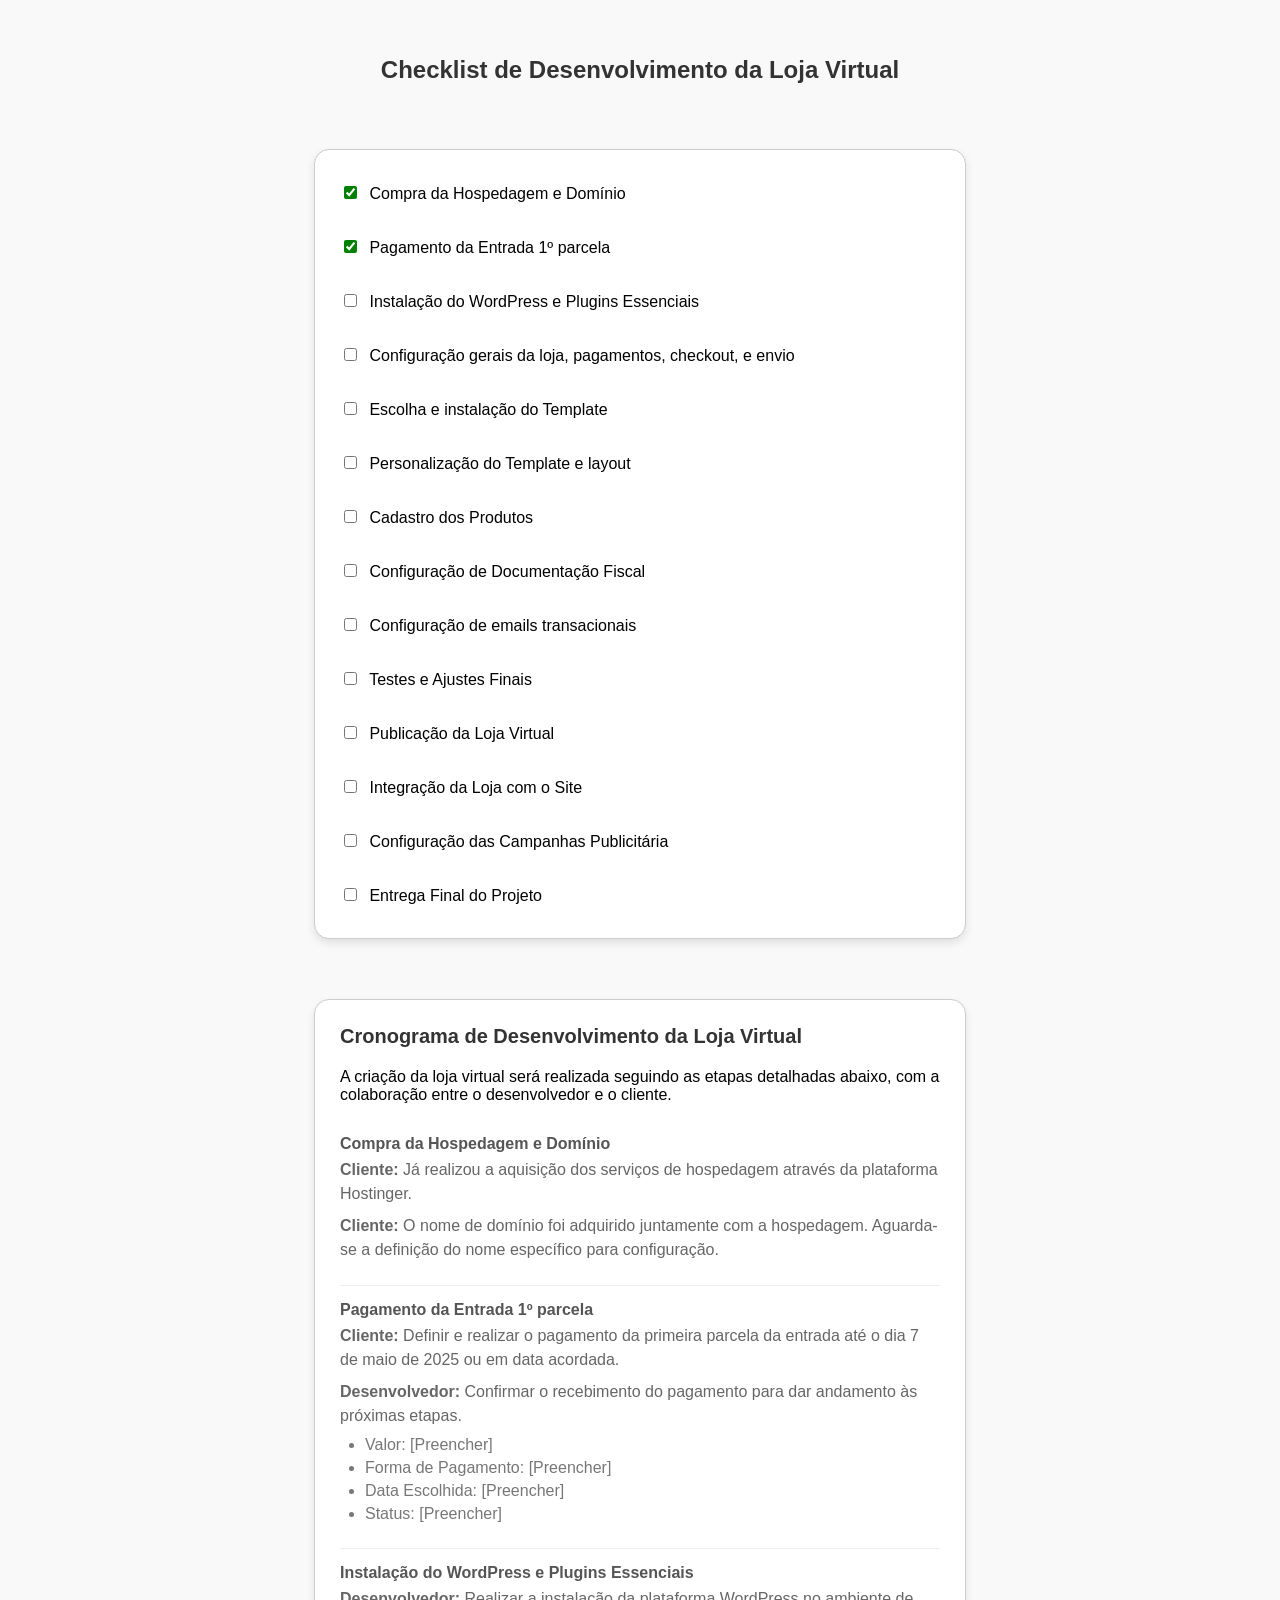
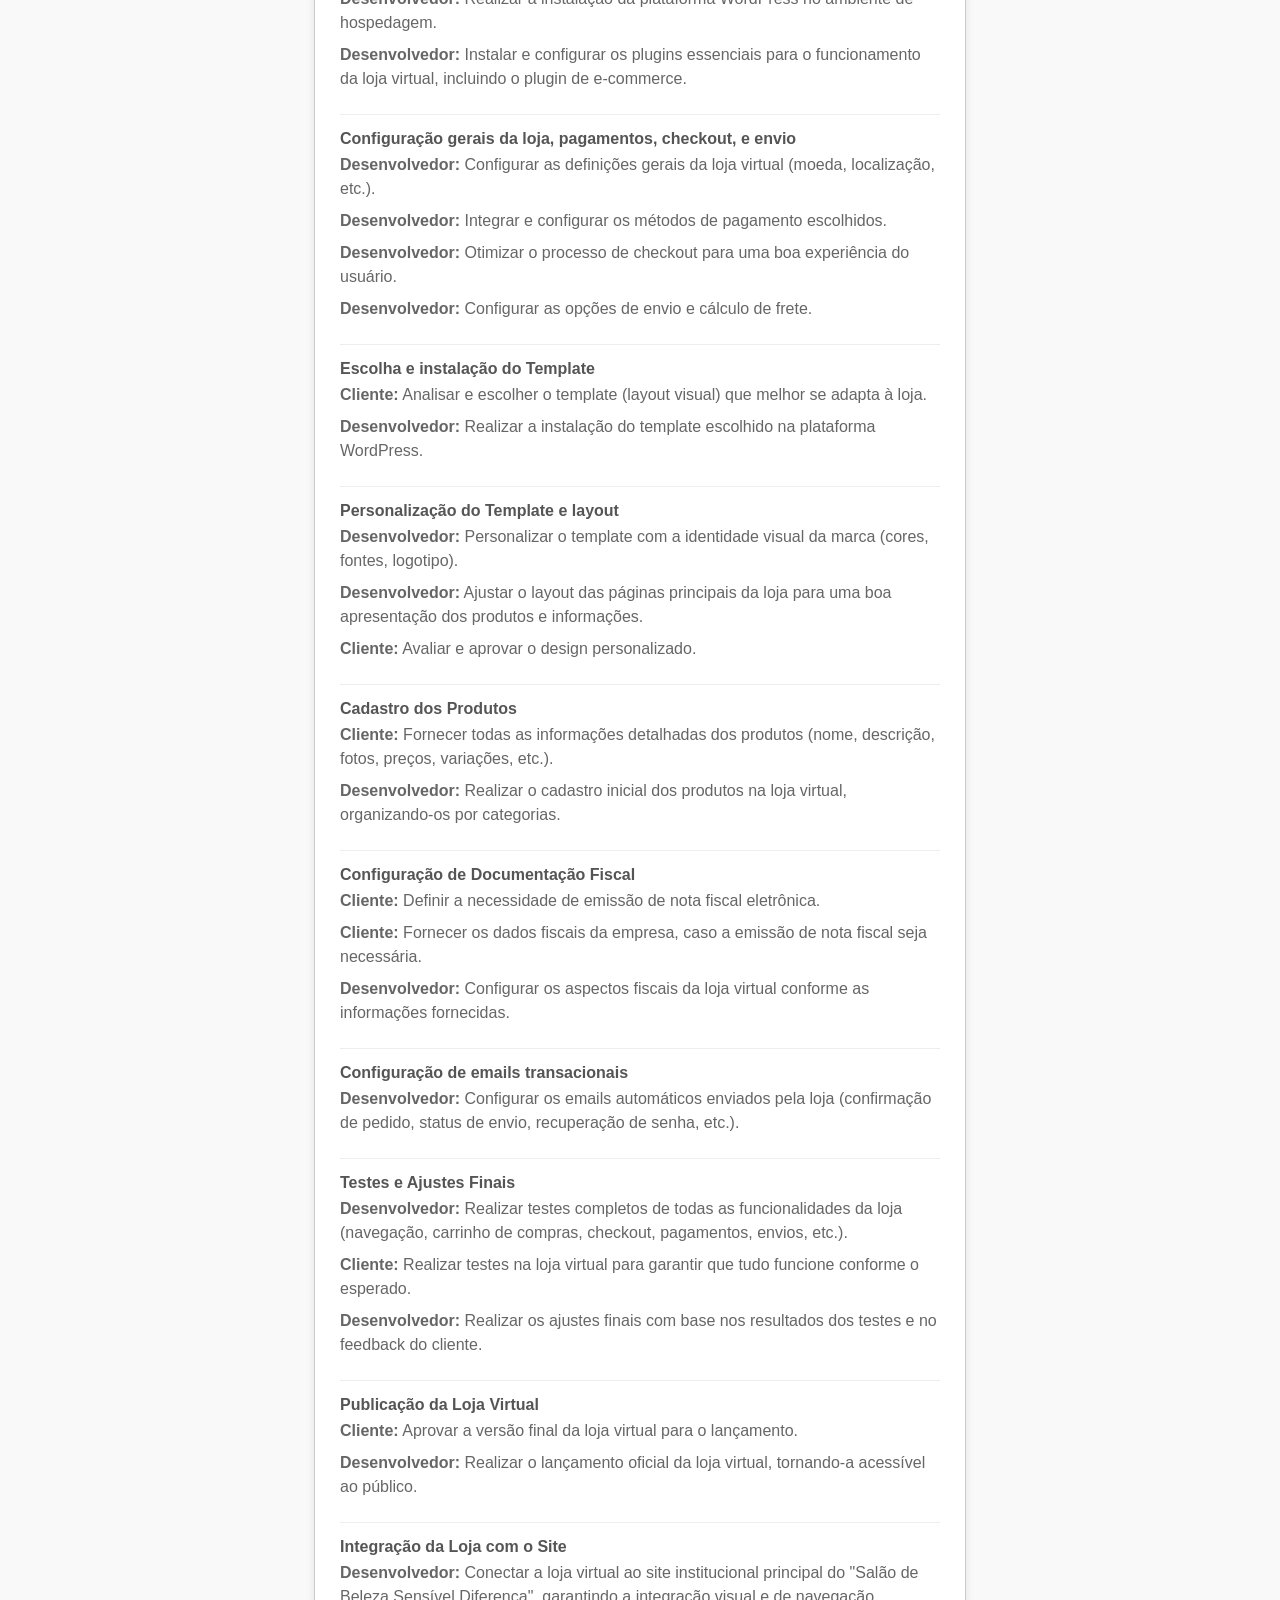
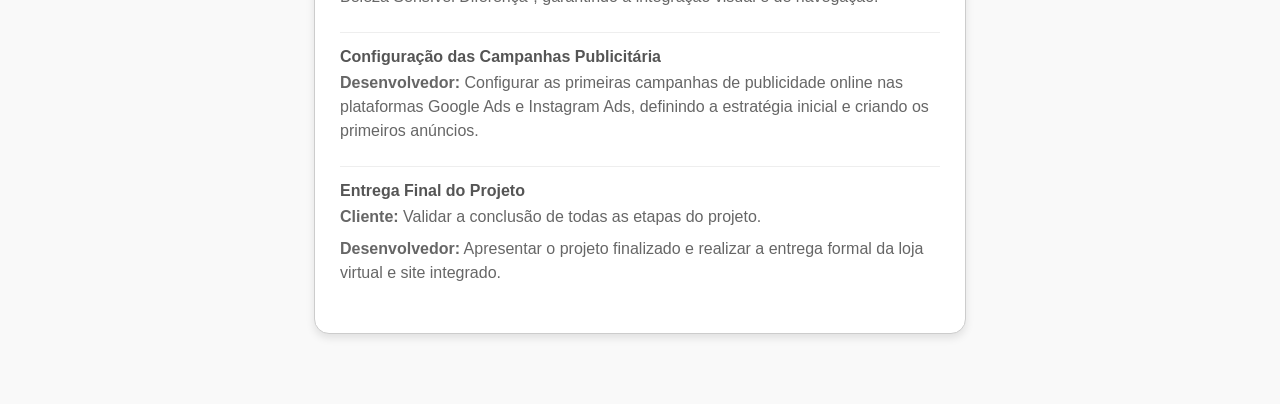
==== checklist-proposta-servico/checklist-salao-sd.html @ 5f2c0a48 "subindo a prop. de serviço da duda calçados" ====
<!DOCTYPE html>
<html lang="pt-BR">
<head>
    <meta charset="UTF-8">
    <meta name="viewport" content="width=device-width, initial-scale=1.0">
    <title>Checklist de Desenvolvimento</title>
    <link rel="stylesheet" href="checklist.css">
   
</head>
<body>
    <h1>Checklist de Desenvolvimento da Loja Virtual</h1>
    <form class="ckecklist-form" id="checklist-form">
        <label><input type="checkbox" id="etapa1" checked> Compra da Hospedagem e Domínio</label><br>
        <label><input type="checkbox" id="etapa2" checked> Pagamento da Entrada 1º parcela</label><br>
        <label><input type="checkbox" id="etapa3"> Instalação do WordPress e Plugins Essenciais</label><br>
        <label><input type="checkbox" id="etapa4"> Configuração gerais da loja, pagamentos, checkout, e envio</label><br>
        <label><input type="checkbox" id="etapa5"> Escolha e instalação do Template</label><br>
        <label><input type="checkbox" id="etapa6"> Personalização do Template e layout</label><br>
        <label><input type="checkbox" id="etapa7"> Cadastro dos Produtos</label><br>
        <label><input type="checkbox" id="etapa8"> Configuração de Documentação Fiscal</label><br>
        <label><input type="checkbox" id="etapa9"> Configuração de emails transacionais</label><br>
        <label><input type="checkbox" id="etapa10"> Testes e Ajustes Finais</label><br>
        <label><input type="checkbox" id="etapa11"> Publicação da Loja Virtual</label><br>
        <label><input type="checkbox" id="etapa12"> Integração da Loja com o Site</label><br>
        <label><input type="checkbox" id="etapa13"> Configuração das Campanhas Publicitária</label><br>
        <label><input type="checkbox" id="etapa14"> Entrega Final do Projeto</label>
    </form>

    <section class="checklist-container">
        <div>
            <h2>Cronograma de Desenvolvimento da Loja Virtual</h2>
            <p>A criação da loja virtual será realizada seguindo as etapas detalhadas abaixo, com a colaboração entre o desenvolvedor e o cliente.</p>
        </div>
    
        <div class="checklist-item">
            <h3>Compra da Hospedagem e Domínio</h3>
            <p><strong>Cliente:</strong> Já realizou a aquisição dos serviços de hospedagem através da plataforma Hostinger.</p>
            <p><strong>Cliente:</strong> O nome de domínio foi adquirido juntamente com a hospedagem. Aguarda-se a definição do nome específico para configuração.</p>
        </div>
    
        <div class="checklist-item">
            <h3>Pagamento da Entrada 1º parcela</h3>
            <p><strong>Cliente:</strong> Definir e realizar o pagamento da primeira parcela da entrada até o dia 7 de maio de 2025 ou em data acordada.</p>
            <p><strong>Desenvolvedor:</strong> Confirmar o recebimento do pagamento para dar andamento às próximas etapas.</p>
            <ul class="item-details">
                <li>Valor: [Preencher]</li>
                <li>Forma de Pagamento: [Preencher]</li>
                <li>Data Escolhida: [Preencher]</li>
                <li>Status: [Preencher]</li>
            </ul>
        </div>
    
        <div class="checklist-item">
            <h3>Instalação do WordPress e Plugins Essenciais</h3>
            <p><strong>Desenvolvedor:</strong> Realizar a instalação da plataforma WordPress no ambiente de hospedagem.</p>
            <p><strong>Desenvolvedor:</strong> Instalar e configurar os plugins essenciais para o funcionamento da loja virtual, incluindo o plugin de e-commerce.</p>
        </div>
    
        <div class="checklist-item">
            <h3>Configuração gerais da loja, pagamentos, checkout, e envio</h3>
            <p><strong>Desenvolvedor:</strong> Configurar as definições gerais da loja virtual (moeda, localização, etc.).</p>
            <p><strong>Desenvolvedor:</strong> Integrar e configurar os métodos de pagamento escolhidos.</p>
            <p><strong>Desenvolvedor:</strong> Otimizar o processo de checkout para uma boa experiência do usuário.</p>
            <p><strong>Desenvolvedor:</strong> Configurar as opções de envio e cálculo de frete.</p>
        </div>
    
        <div class="checklist-item">
            <h3>Escolha e instalação do Template</h3>
            <p><strong>Cliente:</strong> Analisar e escolher o template (layout visual) que melhor se adapta à loja.</p>
            <p><strong>Desenvolvedor:</strong> Realizar a instalação do template escolhido na plataforma WordPress.</p>
        </div>
    
        <div class="checklist-item">
            <h3>Personalização do Template e layout</h3>
            <p><strong>Desenvolvedor:</strong> Personalizar o template com a identidade visual da marca (cores, fontes, logotipo).</p>
            <p><strong>Desenvolvedor:</strong> Ajustar o layout das páginas principais da loja para uma boa apresentação dos produtos e informações.</p>
            <p><strong>Cliente:</strong> Avaliar e aprovar o design personalizado.</p>
        </div>
    
        <div class="checklist-item">
            <h3>Cadastro dos Produtos</h3>
            <p><strong>Cliente:</strong> Fornecer todas as informações detalhadas dos produtos (nome, descrição, fotos, preços, variações, etc.).</p>
            <p><strong>Desenvolvedor:</strong> Realizar o cadastro inicial dos produtos na loja virtual, organizando-os por categorias.</p>
        </div>
    
        <div class="checklist-item">
            <h3>Configuração de Documentação Fiscal</h3>
            <p><strong>Cliente:</strong> Definir a necessidade de emissão de nota fiscal eletrônica.</p>
            <p><strong>Cliente:</strong> Fornecer os dados fiscais da empresa, caso a emissão de nota fiscal seja necessária.</p>
            <p><strong>Desenvolvedor:</strong> Configurar os aspectos fiscais da loja virtual conforme as informações fornecidas.</p>
        </div>
    
        <div class="checklist-item">
            <h3>Configuração de emails transacionais</h3>
            <p><strong>Desenvolvedor:</strong> Configurar os emails automáticos enviados pela loja (confirmação de pedido, status de envio, recuperação de senha, etc.).</p>
        </div>
    
        <div class="checklist-item">
            <h3>Testes e Ajustes Finais</h3>
            <p><strong>Desenvolvedor:</strong> Realizar testes completos de todas as funcionalidades da loja (navegação, carrinho de compras, checkout, pagamentos, envios, etc.).</p>
            <p><strong>Cliente:</strong> Realizar testes na loja virtual para garantir que tudo funcione conforme o esperado.</p>
            <p><strong>Desenvolvedor:</strong> Realizar os ajustes finais com base nos resultados dos testes e no feedback do cliente.</p>
        </div>
    
        <div class="checklist-item">
            <h3>Publicação da Loja Virtual</h3>
            <p><strong>Cliente:</strong> Aprovar a versão final da loja virtual para o lançamento.</p>
            <p><strong>Desenvolvedor:</strong> Realizar o lançamento oficial da loja virtual, tornando-a acessível ao público.</p>
        </div>
    
        <div class="checklist-item">
            <h3>Integração da Loja com o Site</h3>
            <p><strong>Desenvolvedor:</strong> Conectar a loja virtual ao site institucional principal do "Salão de Beleza Sensível Diferença", garantindo a integração visual e de navegação.</p>
        </div>
    
        <div class="checklist-item">
            <h3>Configuração das Campanhas Publicitária</h3>
            <p><strong>Desenvolvedor:</strong> Configurar as primeiras campanhas de publicidade online nas plataformas Google Ads e Instagram Ads, definindo a estratégia inicial e criando os primeiros anúncios.</p>
        </div>
    
        <div class="checklist-item">
            <h3>Entrega Final do Projeto</h3>
            <p><strong>Cliente:</strong> Validar a conclusão de todas as etapas do projeto.</p>
            <p><strong>Desenvolvedor:</strong> Apresentar o projeto finalizado e realizar a entrega formal da loja virtual e site integrado.</p>
        </div>
    </section>
</body>
</html>
---- checklist-proposta-servico/checklist.css ----
body {
    font-family: Arial, sans-serif;
    font-size: 16px;
    margin: 20px;
    padding: 20px;
    background-color: #f9f9f9;
    display: flex;
    justify-content: center;
    align-items: flex-start;
    min-height: 100vh;
    flex-direction: column;
}

h1 {
    font-weight: bold;
    color: #333;
    font-size: 20px; /* Aumentei um pouco para o título principal */
    text-align: center;
    width: 100%;
    margin-bottom: 30px; /* Aumentei a margem abaixo do título principal */
}

h2 {
    font-weight: bold;
    color: #333;
    font-size: 18px; /* Ajustei o tamanho do h2 dentro do container */
    margin-top: 0; /* Removi a margem superior padrão do h2 */
    margin-bottom: 15px;
}

h3 {
    font-weight: bold;
    color: #555;
    font-size: 16px;
    margin-top: 0;
    margin-bottom: 10px;
}

h4 {
    font-weight: bold;
    color: #333;
    font-size: 16px;
    text-align: center;
    width: 100%;
    margin-bottom: -33px;
}

ul {
    list-style-type: square;
    padding-left: 20px;
    margin-top: 5px;
    margin-bottom: 10px;
}

label {
    display: block;
    margin: 8px 0; /* Adicionei margem vertical para espaçamento */
    font-weight: 500;
    text-align: left;
}

form.ckecklist-form {
    text-align: left;
    background-color: #fff;
    padding: 20px; /* Reduzi um pouco o padding */
    border-radius: 12px;
    box-shadow: 0 4px 8px rgba(0, 0, 0, 0.1);
    border: 1px solid #ccc;
    width: 60%;
    max-width: 642px;
    margin: 20px auto; /* Reduzi a margem superior e inferior */
}

input[type="text"],
input[type="email"] {
    font-size: 16px;
    padding: 8px;
    margin-top: 3px;
    display: block;
    width: calc(100% - 16px);
    border: 1px solid #ddd;
    border-radius: 4px;
    box-sizing: border-box;
}

input[type="checkbox"] {
    margin-right: 8px; /* Aumentei um pouco a margem à direita do checkbox */
}

button {
    font-size: 16px;
    padding: 10px 20px;
    background-color: #007bff;
    color: white;
    border: none;
    cursor: pointer;
    border-radius: 4px;
    margin-top: 20px;
    width: auto;
    display: block;
    margin-left: auto;
    margin-right: auto;
}

button:hover {
    background-color: #0056b3;
}

input[type="checkbox"]:checked {
    accent-color: green;
}

.completed {
    accent-color: green !important;
}

/* Estilos para a seção do cronograma */
.checklist-container {
    background-color: #fff;
    padding: 20px;
    border-radius: 12px;
    box-shadow: 0 4px 8px rgba(0, 0, 0, 0.1);
    border: 1px solid #ccc;
    width: 60%;
    max-width: 642px;
    margin: 20px auto;
}

.checklist-item {
    padding: 15px 0;
    border-bottom: 1px solid #eee;
}

.checklist-item:last-child {
    border-bottom: none;
}

.checklist-item h3 {
    margin-top: 0;
    margin-bottom: 5px;
}

.checklist-item p {
    color: #666;
    margin-top: 0;
    margin-bottom: 8px;
    line-height: 1.5;
}

.checklist-item ul.item-details {
    list-style-type: disc;
    padding-left: 25px;
}

.checklist-item ul.item-details li {
    color: #777;
    margin-bottom: 5px;
}

/* Media queries */
@media screen and (max-width: 768px) {
    body {
        margin: 10px;
        padding: 10px;
    }

    h1 {
        font-size: 18px;
        margin-bottom: 20px;
    }

    h2 {
        font-size: 16px;
        margin-bottom: 10px;
    }

    h3 {
        font-size: 14px;
        margin-bottom: 5px;
    }

    h4 {
        font-size: 14px;
        margin-bottom: 0px; /* Ajustei a margem para telas menores */
    }

    form.ckecklist-form,
    .checklist-container {
        padding: 15px;
        margin: 15px auto;
        border-radius: 8px;
        width: 93%;
    }

    label {
        font-size: 14px;
        margin: 6px 0;
    }

    input[type="text"],
    input[type="email"],
    button {
        font-size: 14px;
        padding: 8px;
    }

    button {
        margin-top: 15px;
    }

    .checklist-item {
        padding: 10px 0;
    }

    .checklist-item p {
        font-size: 14px;
        margin-bottom: 6px;
    }

    .checklist-item ul.item-details {
        padding-left: 20px;
    }

    .checklist-item ul.item-details li {
        font-size: 14px;
        margin-bottom: 3px;
    }
}

@media screen and (min-width: 1200px) {
    h1 {
        font-size: 24px;
        margin-bottom: 35px;
    }

    h2 {
        font-size: 20px;
        margin-bottom: 20px;
    }

    form.ckecklist-form,
    .checklist-container {
        padding: 25px;
        margin: 30px auto;
        border-radius: 15px;
        width: 50%; /* Reduzi um pouco a largura para telas maiores */
        max-width: none; /* Removi o max-width para melhor adaptação */
    }
}

@media screen and (max-width: 600px) {
    body {
        margin: 10px;
        padding: 10px;
    }

    h1 {
        font-size: 16px;
        margin-bottom: 15px;
    }

    h2 {
        font-size: 14px;
        margin-bottom: 8px;
    }

    h3 {
        font-size: 12px;
        margin-bottom: 3px;
    }

    h4 {
        font-size: 12px;
        margin-bottom: 0px;
    }

    form.ckecklist-form,
    .checklist-container {
        padding: 10px;
        margin: 10px auto;
        border-radius: 6px;
        width: 86%;
    }

    label {
        font-size: 12px;
        margin: 4px 0;
    }

    input[type="text"],
    input[type="email"],
    button {
        font-size: 12px;
        padding: 6px;
    }

    button {
        margin-top: 10px;
    }

    .checklist-item p {
        font-size: 12px;
        margin-bottom: 4px;
    }

    .checklist-item ul.item-details {
        padding-left: 15px;
    }

    .checklist-item ul.item-details li {
        font-size: 12px;
        margin-bottom: 2px;
    }
}
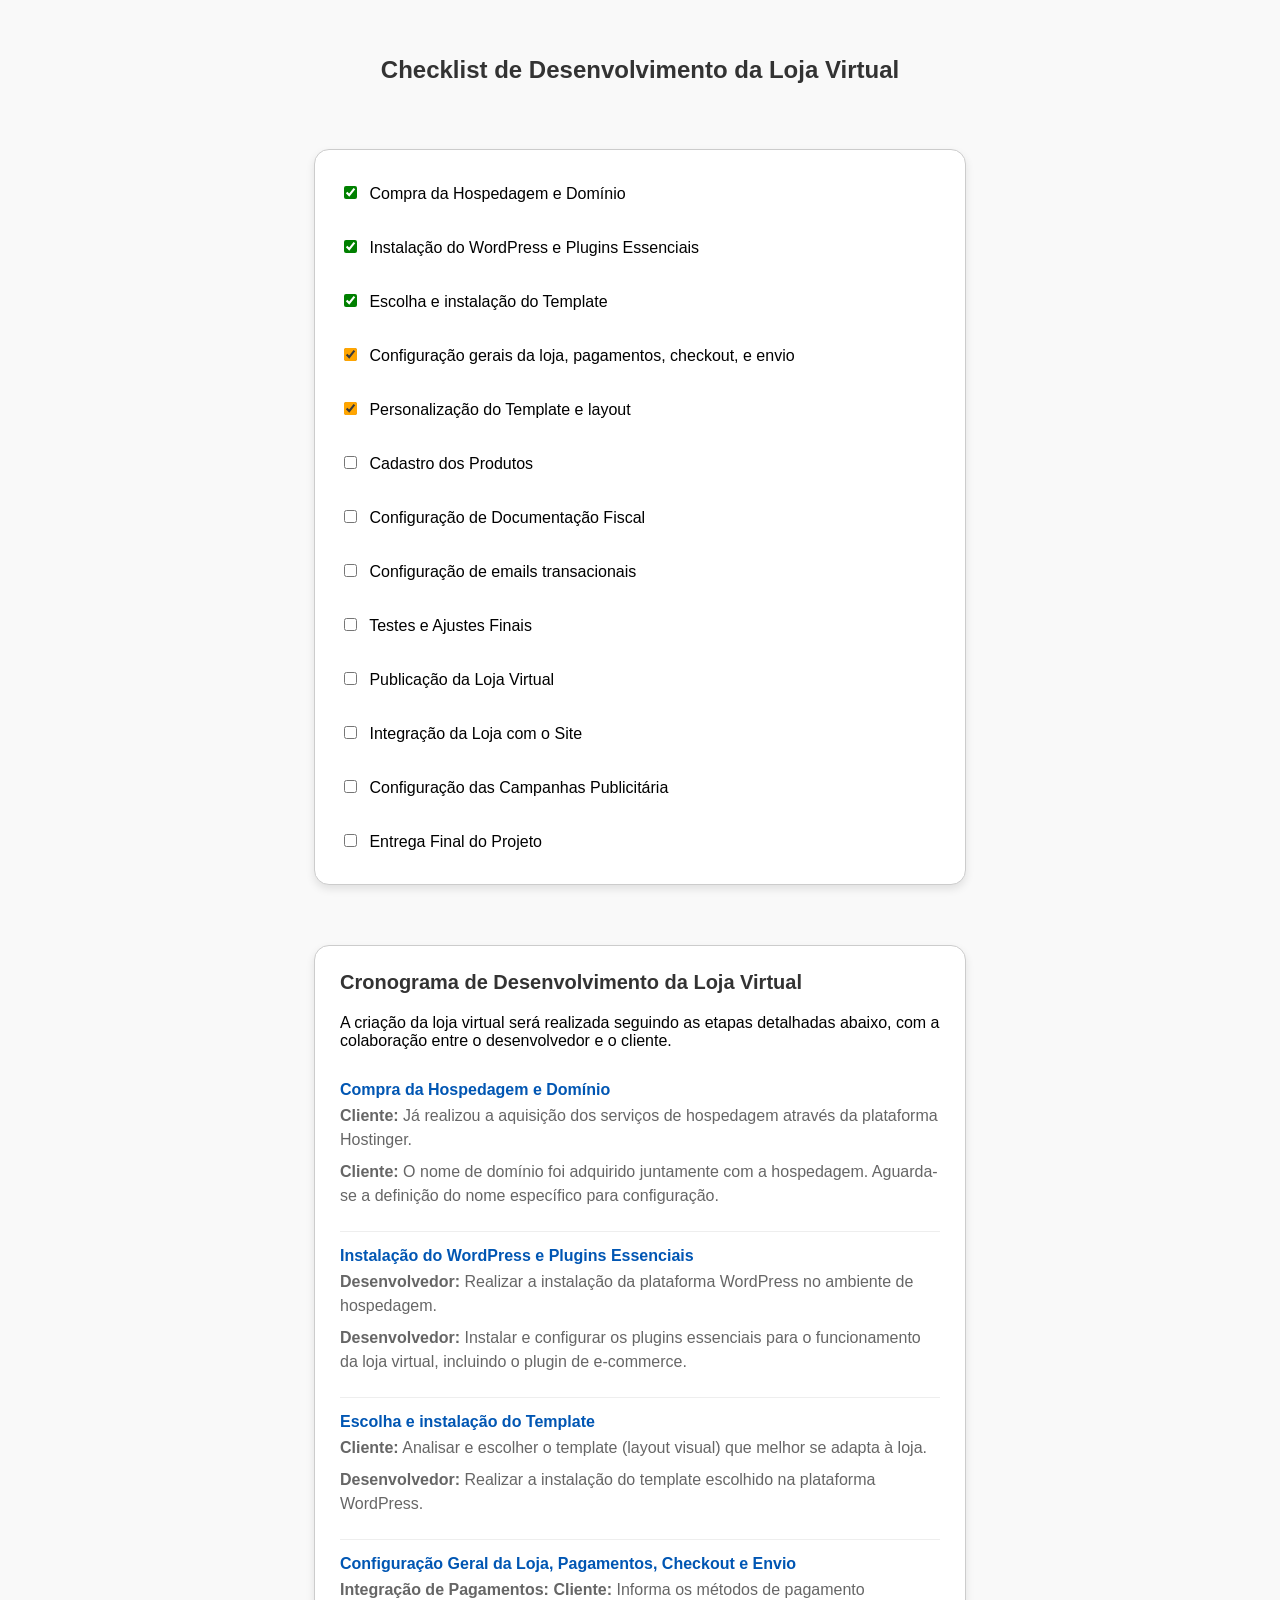
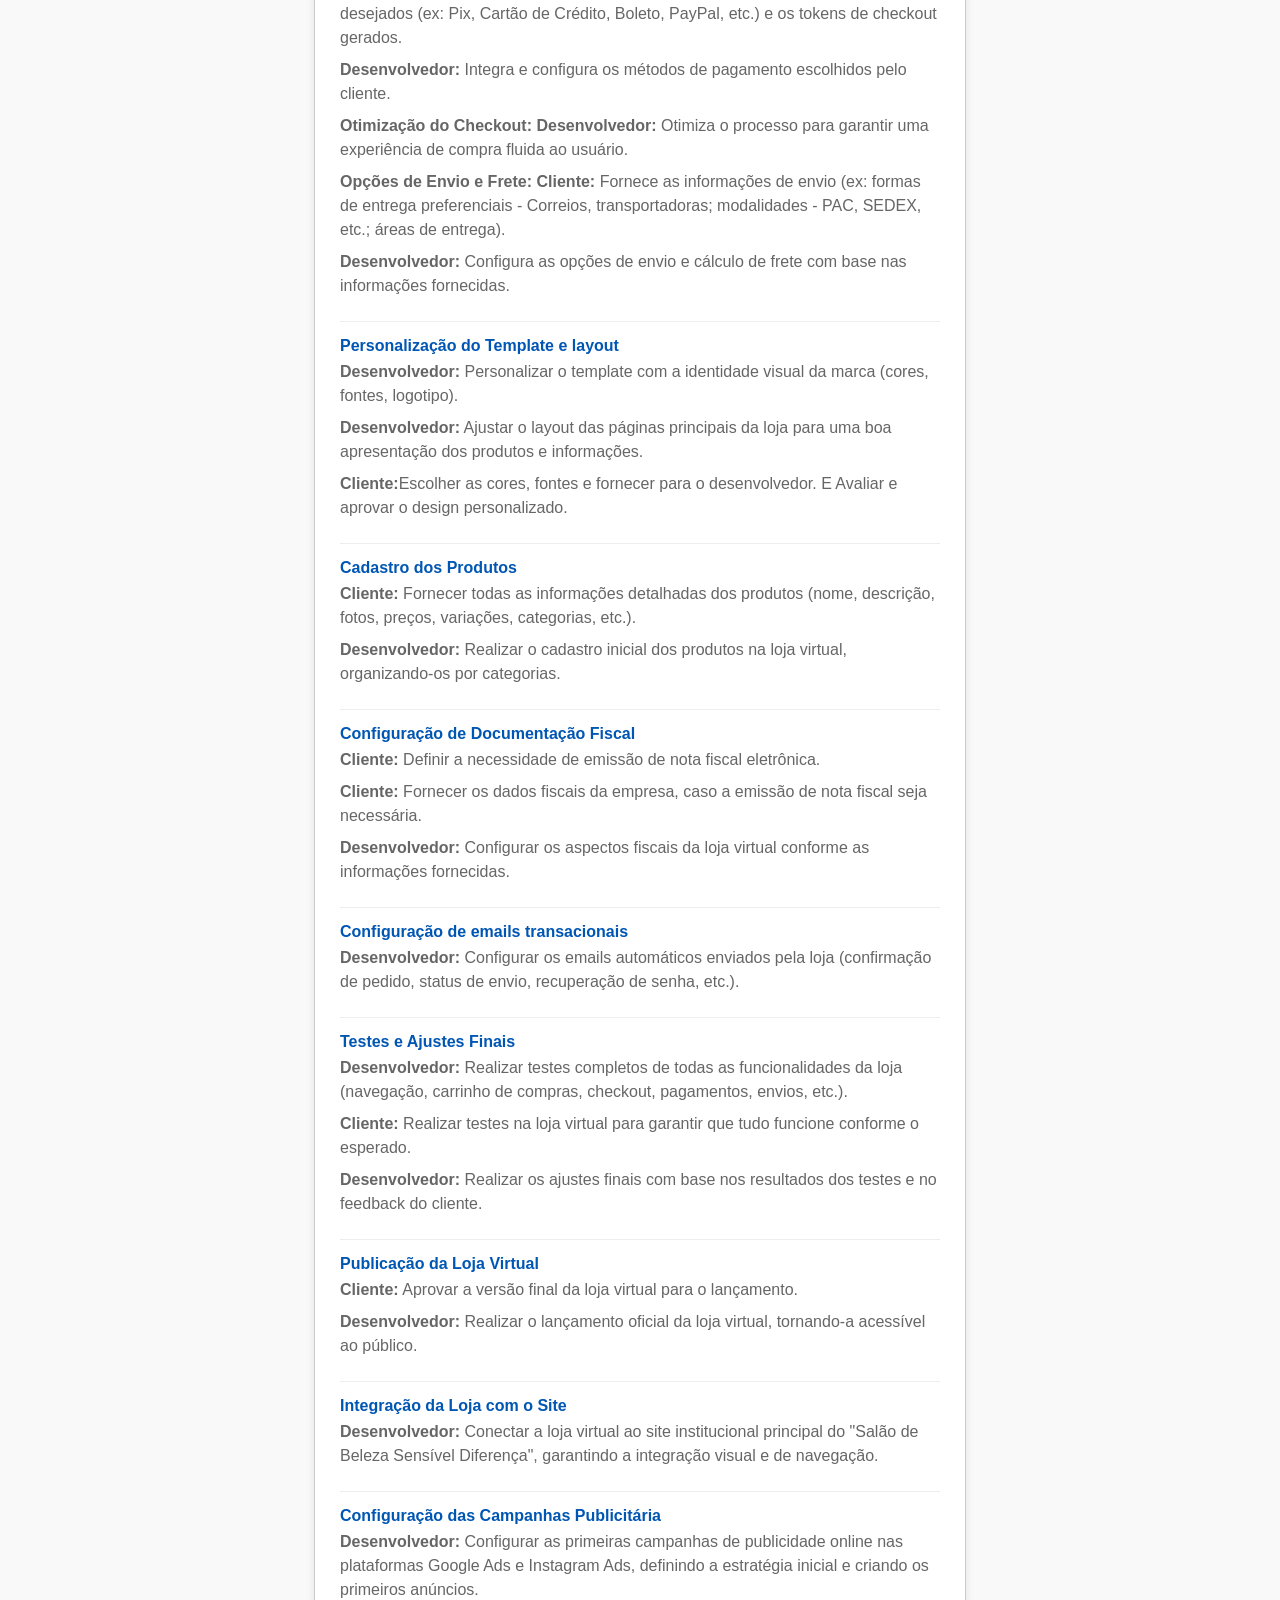
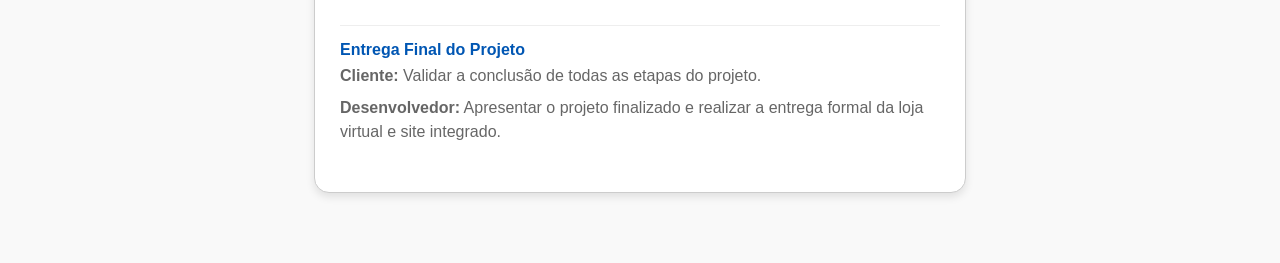
==== commit 39b3ee40: "ajuste de detalhes do checklist" ====
--- a/checklist-proposta-servico/checklist-salao-sd.html
+++ b/checklist-proposta-servico/checklist-salao-sd.html
@@ -5,17 +5,22 @@
     <meta name="viewport" content="width=device-width, initial-scale=1.0">
     <title>Checklist de Desenvolvimento</title>
     <link rel="stylesheet" href="checklist.css">
+    <style>
+       .checkbox-laranja:checked {
+           accent-color: orange !important;
+  }
+    </style>
+
    
 </head>
 <body>
     <h1>Checklist de Desenvolvimento da Loja Virtual</h1>
     <form class="ckecklist-form" id="checklist-form">
         <label><input type="checkbox" id="etapa1" checked> Compra da Hospedagem e Domínio</label><br>
-        <label><input type="checkbox" id="etapa2" checked> Pagamento da Entrada 1º parcela</label><br>
-        <label><input type="checkbox" id="etapa3"> Instalação do WordPress e Plugins Essenciais</label><br>
-        <label><input type="checkbox" id="etapa4"> Configuração gerais da loja, pagamentos, checkout, e envio</label><br>
-        <label><input type="checkbox" id="etapa5"> Escolha e instalação do Template</label><br>
-        <label><input type="checkbox" id="etapa6"> Personalização do Template e layout</label><br>
+        <label><input type="checkbox" id="etapa3" checked> Instalação do WordPress e Plugins Essenciais</label><br>
+        <label><input type="checkbox" id="etapa4" checked> Escolha e instalação do Template</label><br>
+        <label><input type="checkbox" id="etapa5" class="checkbox-laranja" checked> Configuração gerais da loja, pagamentos, checkout, e envio</label><br>
+        <label><input type="checkbox" id="etapa6" class="checkbox-laranja" checked> Personalização do Template e layout</label><br>
         <label><input type="checkbox" id="etapa7"> Cadastro dos Produtos</label><br>
         <label><input type="checkbox" id="etapa8"> Configuração de Documentação Fiscal</label><br>
         <label><input type="checkbox" id="etapa9"> Configuração de emails transacionais</label><br>
@@ -38,7 +43,7 @@
             <p><strong>Cliente:</strong> O nome de domínio foi adquirido juntamente com a hospedagem. Aguarda-se a definição do nome específico para configuração.</p>
         </div>
     
-        <div class="checklist-item">
+        <!-- <div class="checklist-item">
             <h3>Pagamento da Entrada 1º parcela</h3>
             <p><strong>Cliente:</strong> Definir e realizar o pagamento da primeira parcela da entrada até o dia 7 de maio de 2025 ou em data acordada.</p>
             <p><strong>Desenvolvedor:</strong> Confirmar o recebimento do pagamento para dar andamento às próximas etapas.</p>
@@ -48,38 +53,43 @@
                 <li>Data Escolhida: [Preencher]</li>
                 <li>Status: [Preencher]</li>
             </ul>
-        </div>
+        </div> -->
     
         <div class="checklist-item">
             <h3>Instalação do WordPress e Plugins Essenciais</h3>
             <p><strong>Desenvolvedor:</strong> Realizar a instalação da plataforma WordPress no ambiente de hospedagem.</p>
             <p><strong>Desenvolvedor:</strong> Instalar e configurar os plugins essenciais para o funcionamento da loja virtual, incluindo o plugin de e-commerce.</p>
         </div>
-    
-        <div class="checklist-item">
-            <h3>Configuração gerais da loja, pagamentos, checkout, e envio</h3>
-            <p><strong>Desenvolvedor:</strong> Configurar as definições gerais da loja virtual (moeda, localização, etc.).</p>
-            <p><strong>Desenvolvedor:</strong> Integrar e configurar os métodos de pagamento escolhidos.</p>
-            <p><strong>Desenvolvedor:</strong> Otimizar o processo de checkout para uma boa experiência do usuário.</p>
-            <p><strong>Desenvolvedor:</strong> Configurar as opções de envio e cálculo de frete.</p>
-        </div>
-    
-        <div class="checklist-item">
+
+          <div class="checklist-item">
             <h3>Escolha e instalação do Template</h3>
             <p><strong>Cliente:</strong> Analisar e escolher o template (layout visual) que melhor se adapta à loja.</p>
             <p><strong>Desenvolvedor:</strong> Realizar a instalação do template escolhido na plataforma WordPress.</p>
         </div>
     
+    
+     <div class="checklist-item">
+        <h3>Configuração Geral da Loja, Pagamentos, Checkout e Envio</h3>
+        
+        <p><strong>Integração de Pagamentos:</strong> <strong>Cliente:</strong> Informa os métodos de pagamento desejados (ex: Pix, Cartão de Crédito, Boleto, PayPal, etc.) e os tokens de checkout gerados.</p>
+        <p><strong>Desenvolvedor:</strong> Integra e configura os métodos de pagamento escolhidos pelo cliente.</p>
+
+        <p><strong>Otimização do Checkout:</strong> <strong>Desenvolvedor:</strong> Otimiza o processo para garantir uma experiência de compra fluida ao usuário.</p>
+
+        <p><strong>Opções de Envio e Frete:</strong> <strong>Cliente:</strong> Fornece as informações de envio (ex: formas de entrega preferenciais - Correios, transportadoras; modalidades - PAC, SEDEX, etc.; áreas de entrega).</p>
+        <p><strong>Desenvolvedor:</strong> Configura as opções de envio e cálculo de frete com base nas informações fornecidas.</p>
+     </div>
+
         <div class="checklist-item">
             <h3>Personalização do Template e layout</h3>
             <p><strong>Desenvolvedor:</strong> Personalizar o template com a identidade visual da marca (cores, fontes, logotipo).</p>
             <p><strong>Desenvolvedor:</strong> Ajustar o layout das páginas principais da loja para uma boa apresentação dos produtos e informações.</p>
-            <p><strong>Cliente:</strong> Avaliar e aprovar o design personalizado.</p>
+            <p><strong>Cliente:</strong>Escolher as cores, fontes e fornecer para o desenvolvedor. E Avaliar e aprovar o design personalizado.</p>
         </div>
     
         <div class="checklist-item">
             <h3>Cadastro dos Produtos</h3>
-            <p><strong>Cliente:</strong> Fornecer todas as informações detalhadas dos produtos (nome, descrição, fotos, preços, variações, etc.).</p>
+            <p><strong>Cliente:</strong> Fornecer todas as informações detalhadas dos produtos (nome, descrição, fotos, preços, variações, categorias, etc.).</p>
             <p><strong>Desenvolvedor:</strong> Realizar o cadastro inicial dos produtos na loja virtual, organizando-os por categorias.</p>
         </div>
     
--- a/checklist-proposta-servico/checklist.css
+++ b/checklist-proposta-servico/checklist.css
@@ -34,6 +34,7 @@
     font-size: 16px;
     margin-top: 0;
     margin-bottom: 10px;
+    color: #0056b3;
 }
 
 h4 {
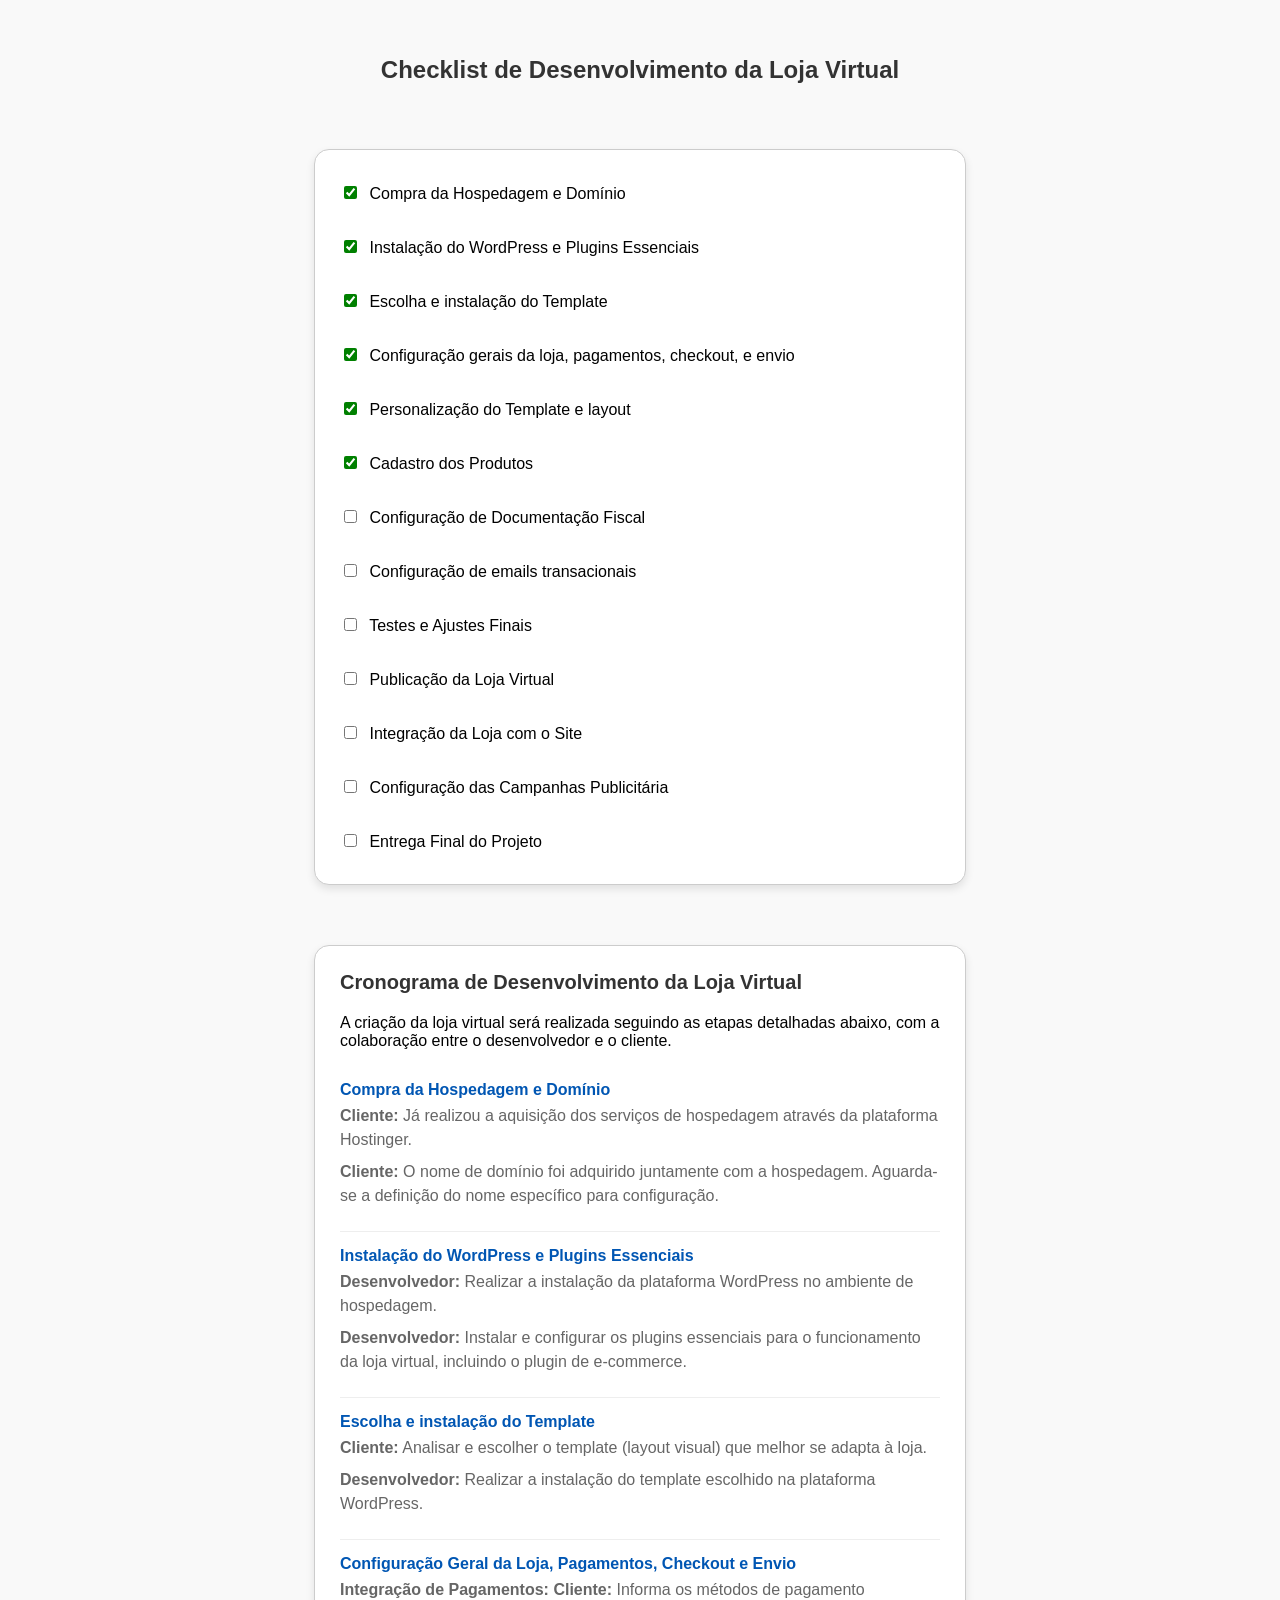
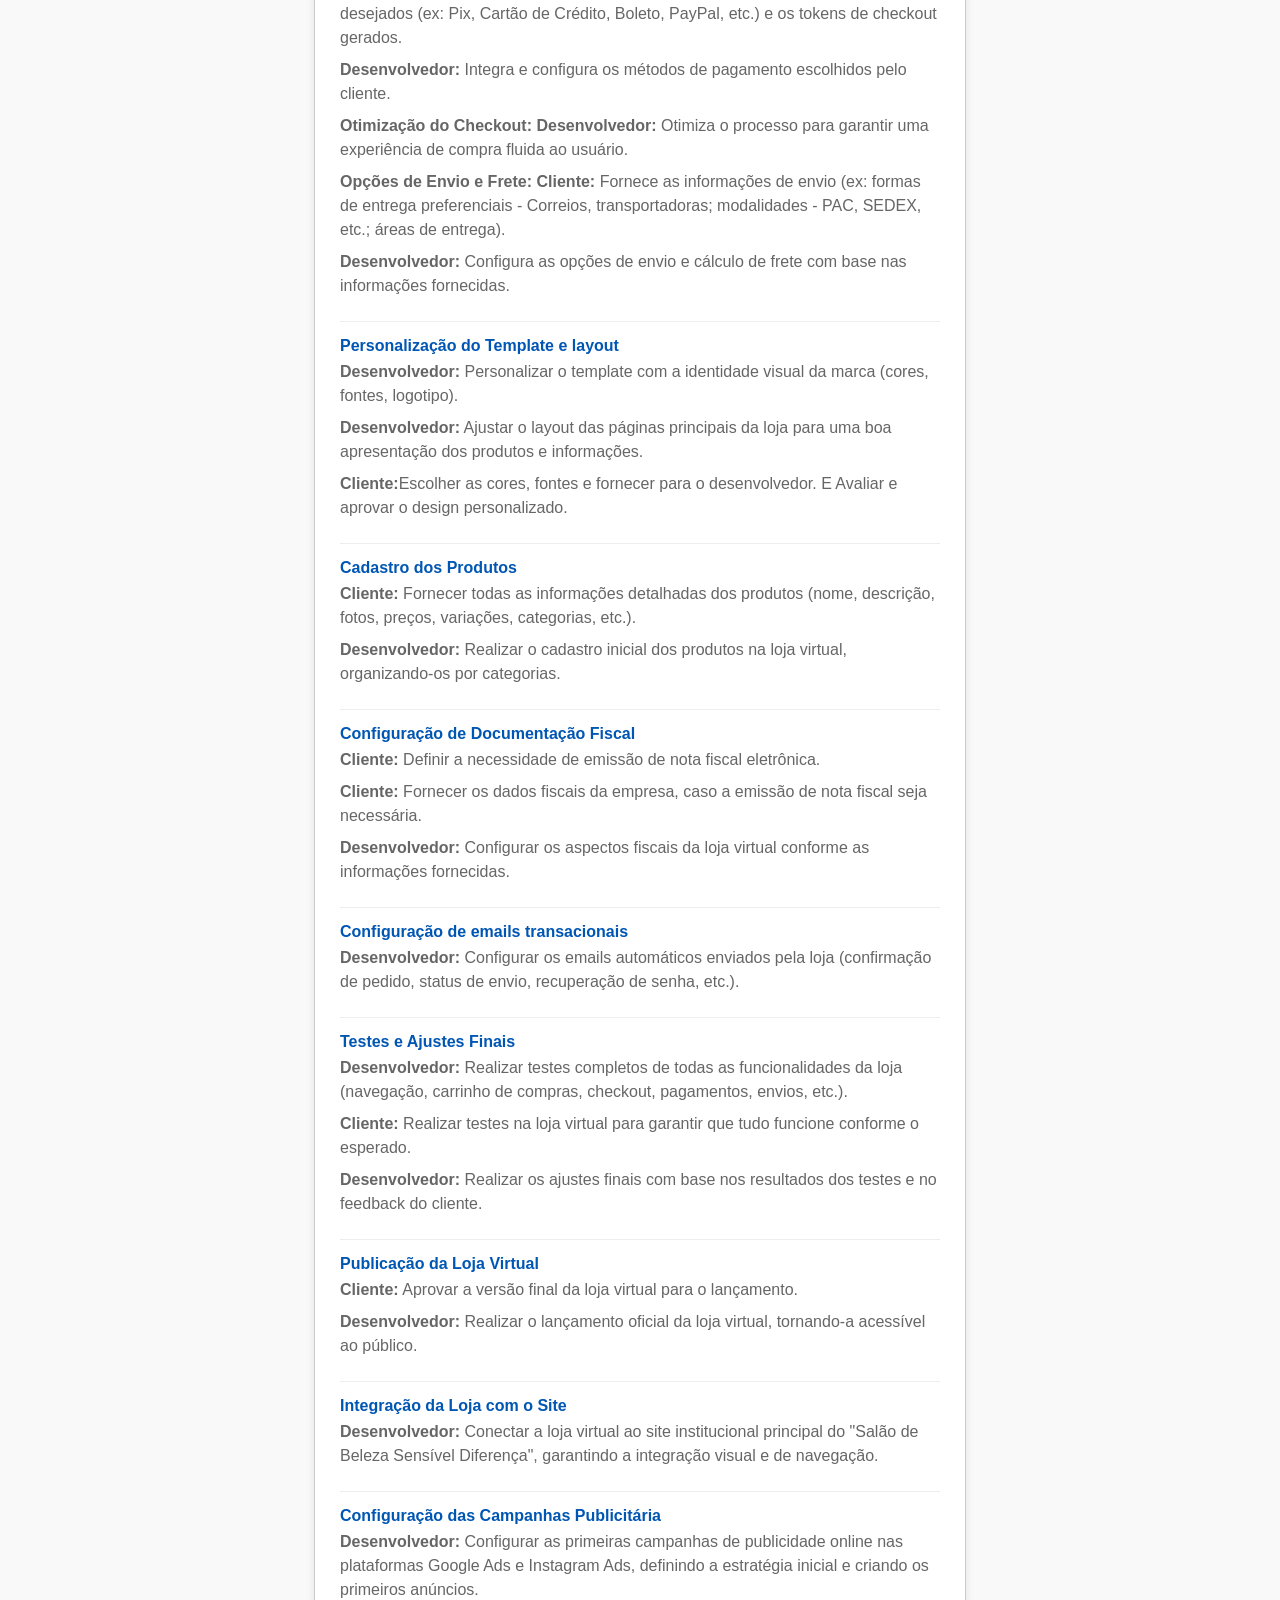
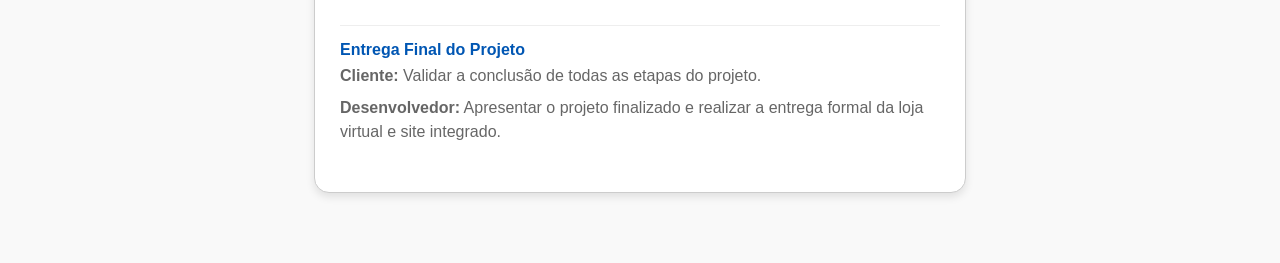
==== commit 46cb0344: "atualizando checklist no projeto do salão da julia" ====
--- a/checklist-proposta-servico/checklist-salao-sd.html
+++ b/checklist-proposta-servico/checklist-salao-sd.html
@@ -19,12 +19,12 @@
         <label><input type="checkbox" id="etapa1" checked> Compra da Hospedagem e Domínio</label><br>
         <label><input type="checkbox" id="etapa3" checked> Instalação do WordPress e Plugins Essenciais</label><br>
         <label><input type="checkbox" id="etapa4" checked> Escolha e instalação do Template</label><br>
-        <label><input type="checkbox" id="etapa5" class="checkbox-laranja" checked> Configuração gerais da loja, pagamentos, checkout, e envio</label><br>
-        <label><input type="checkbox" id="etapa6" class="checkbox-laranja" checked> Personalização do Template e layout</label><br>
-        <label><input type="checkbox" id="etapa7"> Cadastro dos Produtos</label><br>
-        <label><input type="checkbox" id="etapa8"> Configuração de Documentação Fiscal</label><br>
-        <label><input type="checkbox" id="etapa9"> Configuração de emails transacionais</label><br>
-        <label><input type="checkbox" id="etapa10"> Testes e Ajustes Finais</label><br>
+        <label><input type="checkbox" id="etapa5" checked> Configuração gerais da loja, pagamentos, checkout, e envio</label><br>
+        <label><input type="checkbox" id="etapa6"  checked> Personalização do Template e layout</label><br>
+        <label><input type="checkbox" id="etapa7" checked> Cadastro dos Produtos</label><br>
+        <label><input type="checkbox" id="etapa8" class="checkbox-laranja"> Configuração de Documentação Fiscal</label><br>
+        <label><input type="checkbox" id="etapa9" class="checkbox-laranja"> Configuração de emails transacionais</label><br>
+        <label><input type="checkbox" id="etapa10" class="checkbox-laranja"> Testes e Ajustes Finais</label><br>
         <label><input type="checkbox" id="etapa11"> Publicação da Loja Virtual</label><br>
         <label><input type="checkbox" id="etapa12"> Integração da Loja com o Site</label><br>
         <label><input type="checkbox" id="etapa13"> Configuração das Campanhas Publicitária</label><br>
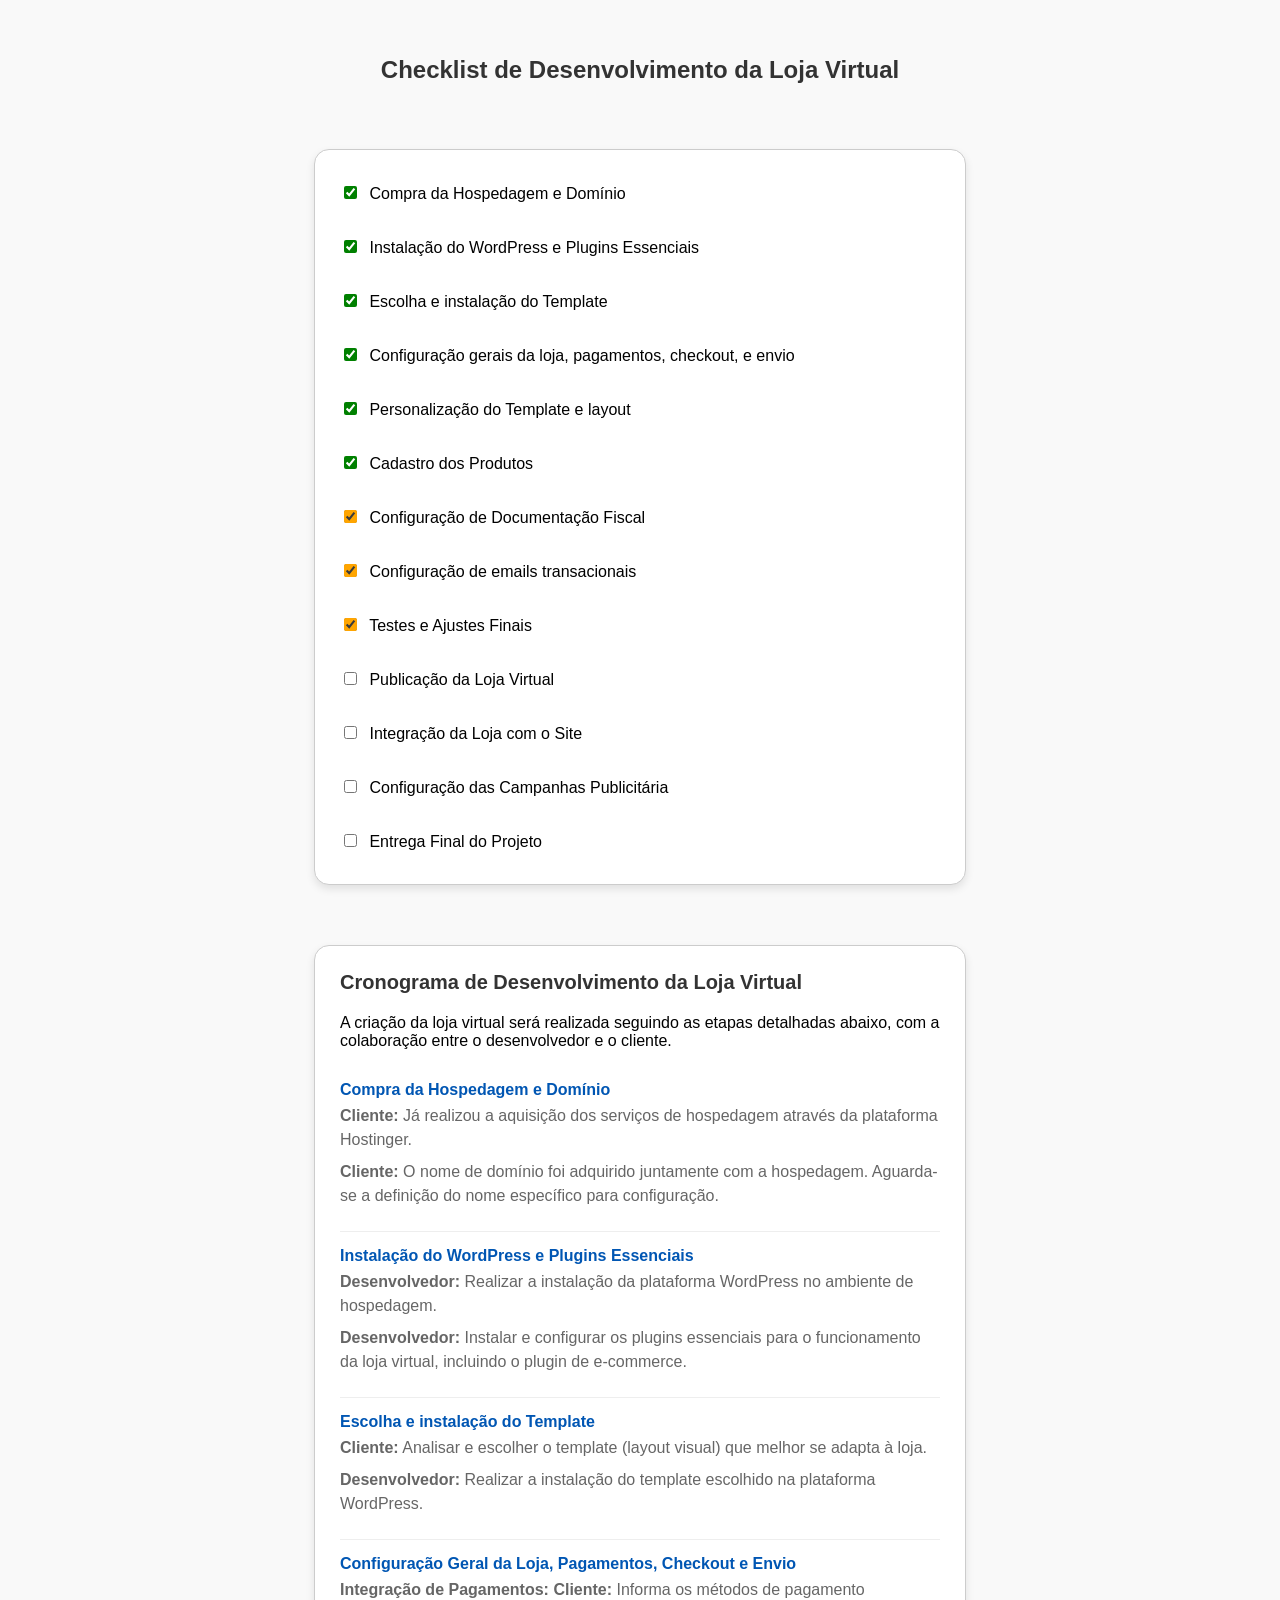
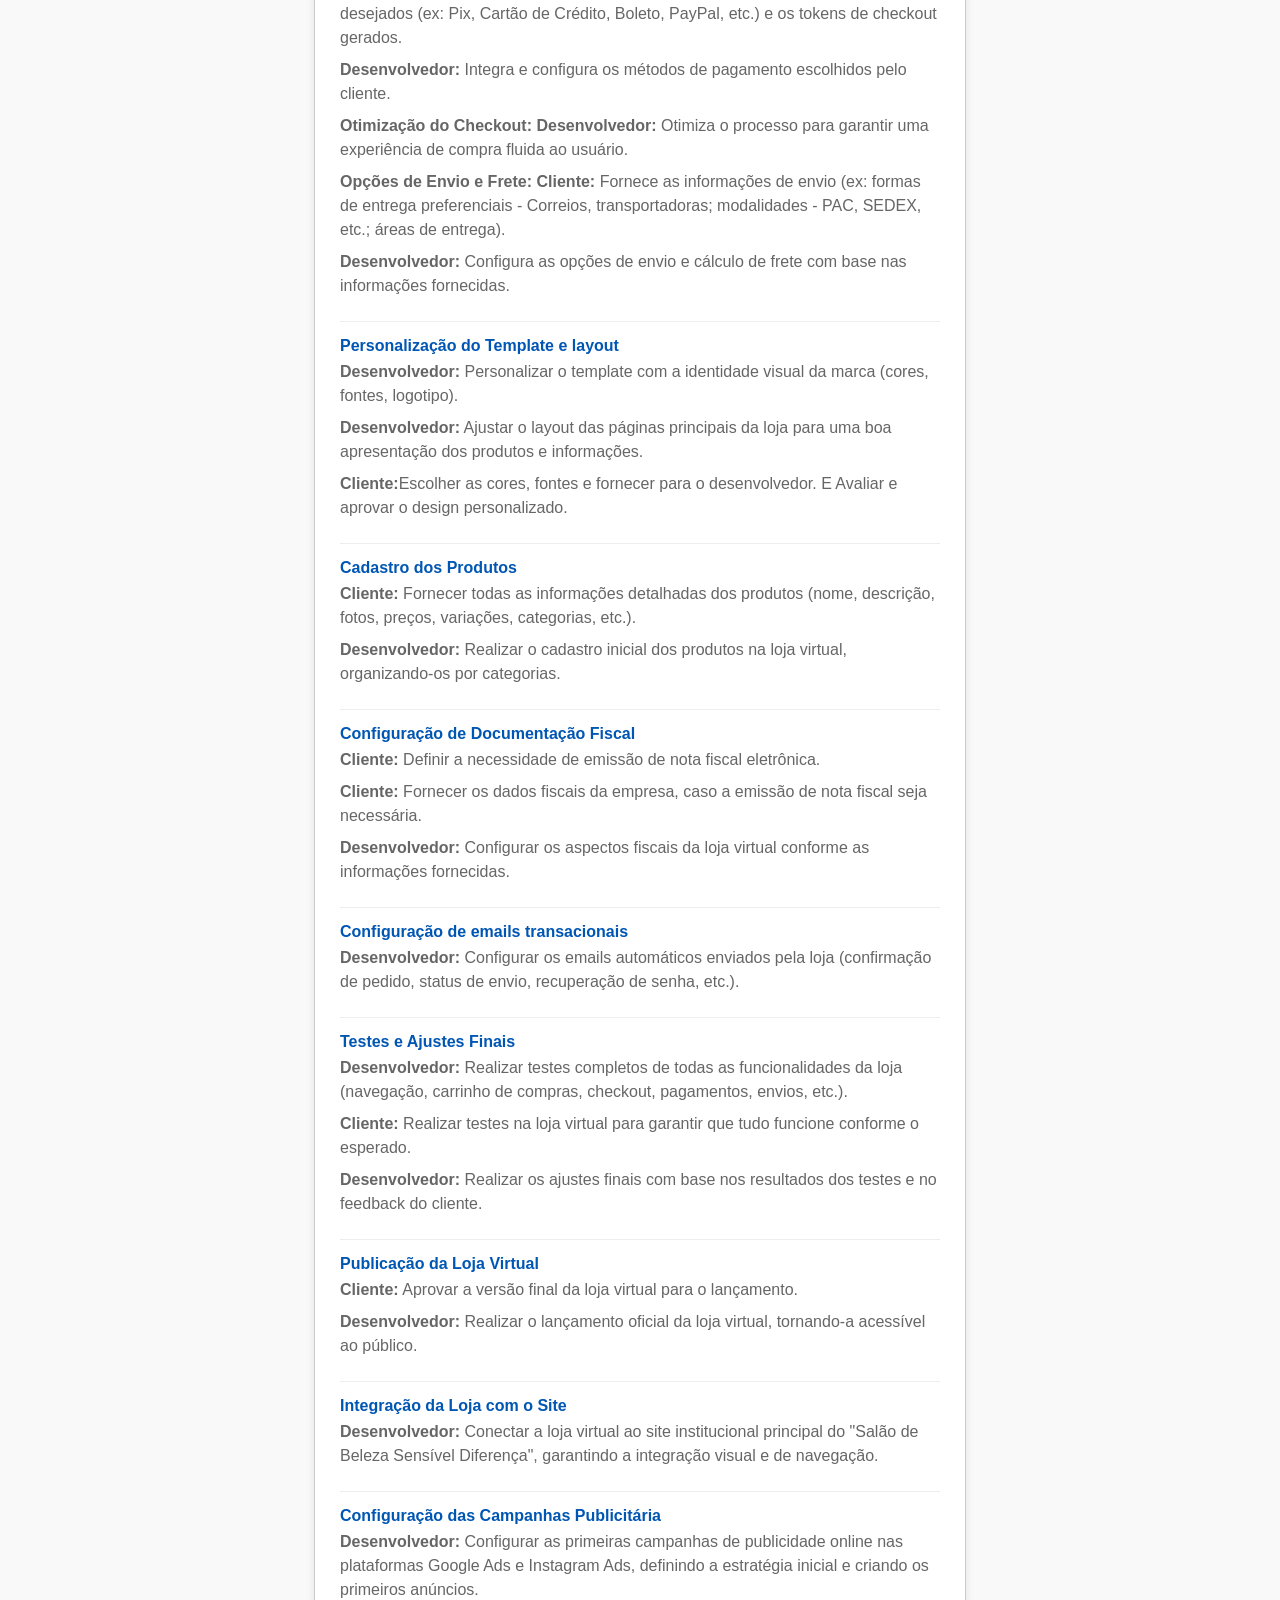
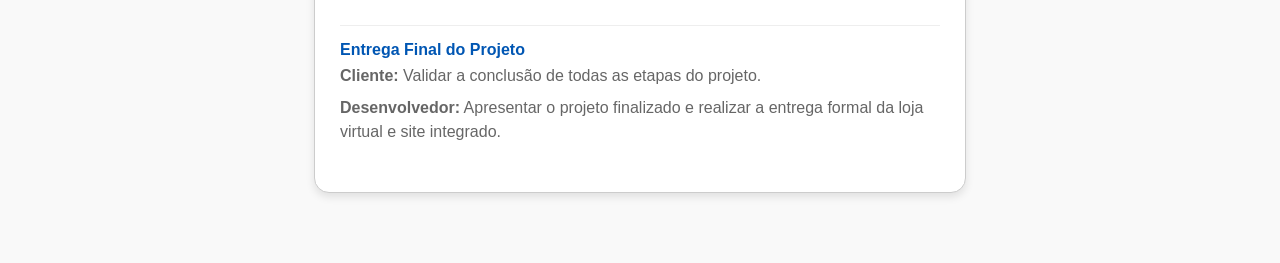
==== commit d9eeef63: "atualizando checklist no projeto do salão da julia." ====
--- a/checklist-proposta-servico/checklist-salao-sd.html
+++ b/checklist-proposta-servico/checklist-salao-sd.html
@@ -22,9 +22,9 @@
         <label><input type="checkbox" id="etapa5" checked> Configuração gerais da loja, pagamentos, checkout, e envio</label><br>
         <label><input type="checkbox" id="etapa6"  checked> Personalização do Template e layout</label><br>
         <label><input type="checkbox" id="etapa7" checked> Cadastro dos Produtos</label><br>
-        <label><input type="checkbox" id="etapa8" class="checkbox-laranja"> Configuração de Documentação Fiscal</label><br>
-        <label><input type="checkbox" id="etapa9" class="checkbox-laranja"> Configuração de emails transacionais</label><br>
-        <label><input type="checkbox" id="etapa10" class="checkbox-laranja"> Testes e Ajustes Finais</label><br>
+        <label><input type="checkbox" id="etapa8" class="checkbox-laranja" checked> Configuração de Documentação Fiscal</label><br>
+        <label><input type="checkbox" id="etapa9" class="checkbox-laranja" checked> Configuração de emails transacionais</label><br>
+        <label><input type="checkbox" id="etapa10" class="checkbox-laranja" checked> Testes e Ajustes Finais</label><br>
         <label><input type="checkbox" id="etapa11"> Publicação da Loja Virtual</label><br>
         <label><input type="checkbox" id="etapa12"> Integração da Loja com o Site</label><br>
         <label><input type="checkbox" id="etapa13"> Configuração das Campanhas Publicitária</label><br>
